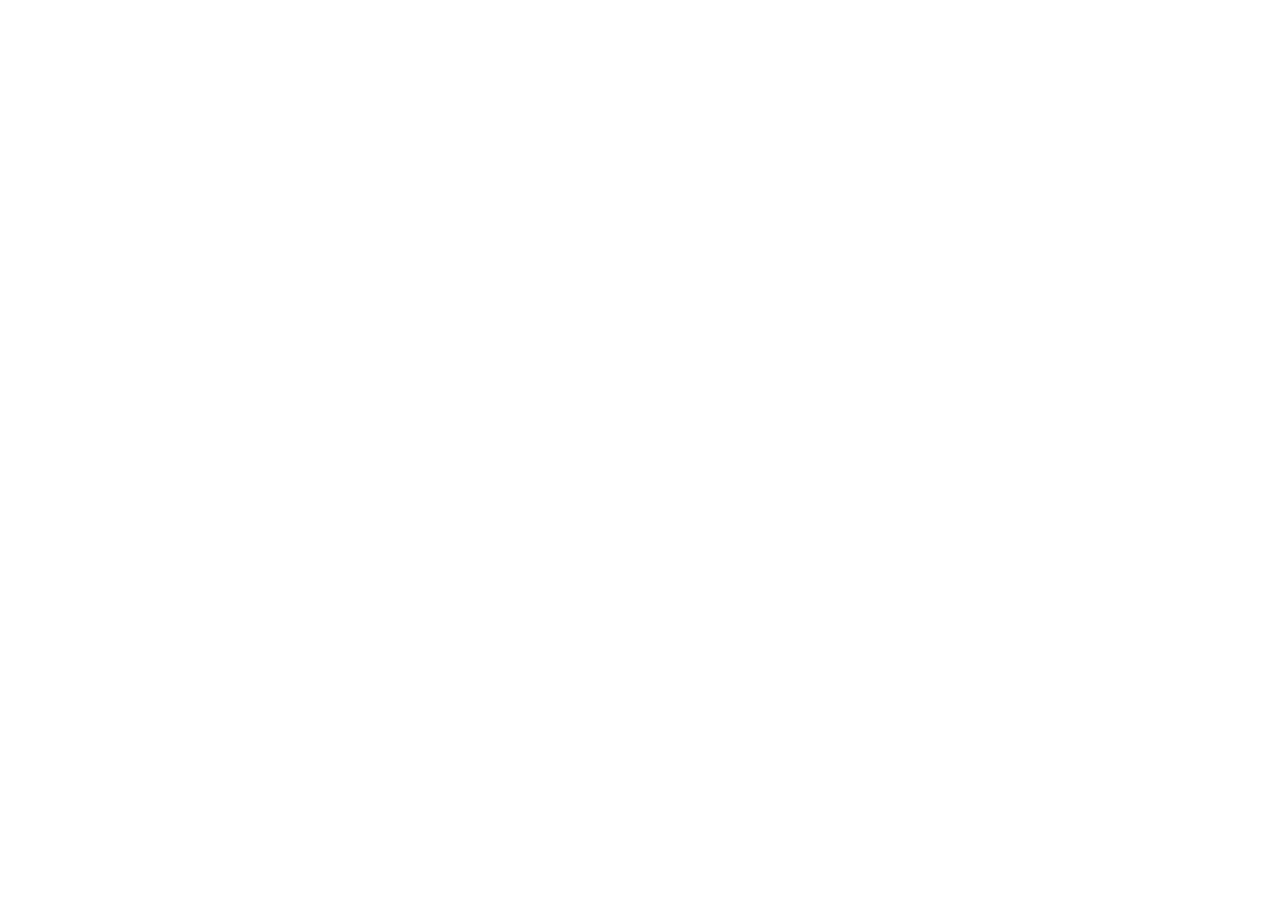
==== pacotes.html @ e69b7c59 "adicionando contatos reserva no projeto" ====
<!DOCTYPE html>
<html lang="pt-BR">
<head>
    <meta charset="UTF-8">
    <meta name="viewport" content="width=device-width, initial-scale=1.0">
    <title>Pacotes</title>
</head>
<body>

    <nav>

<a href="index.html"></a>

</nav>

</body>
</html>
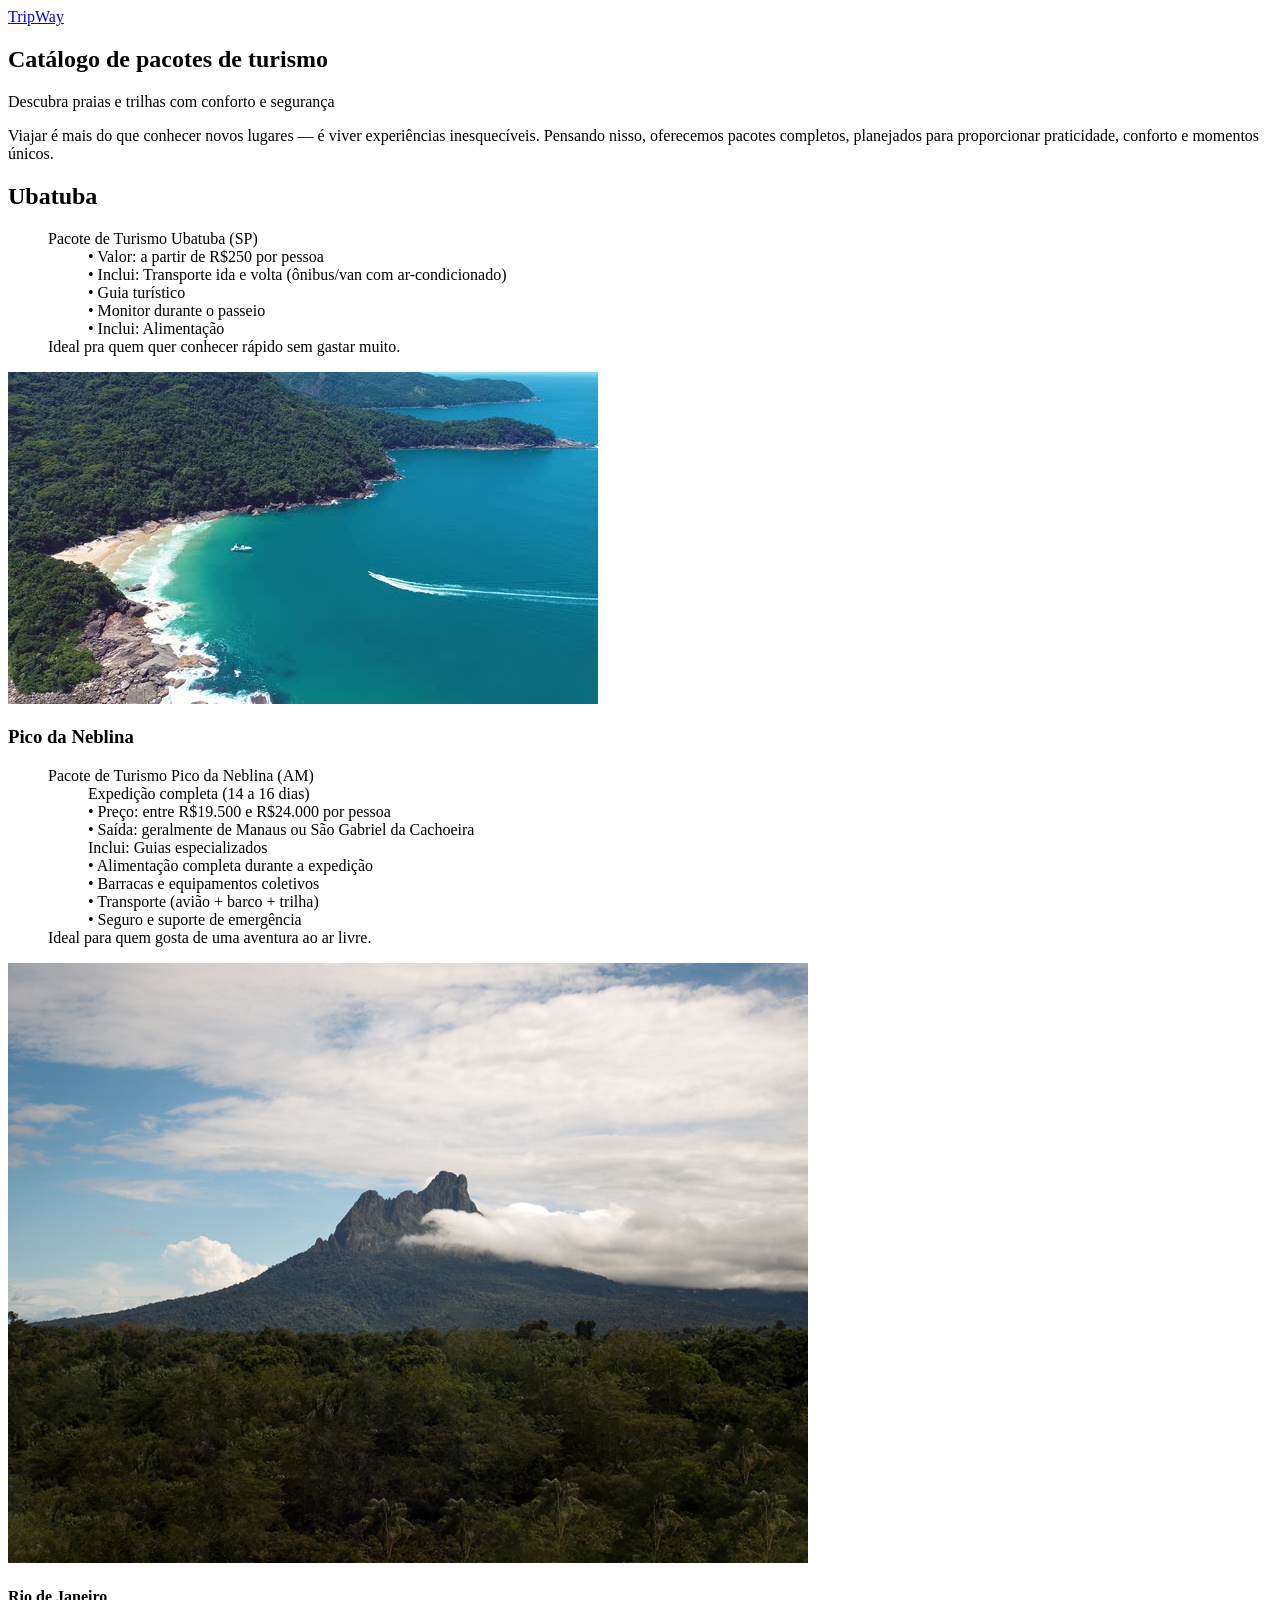
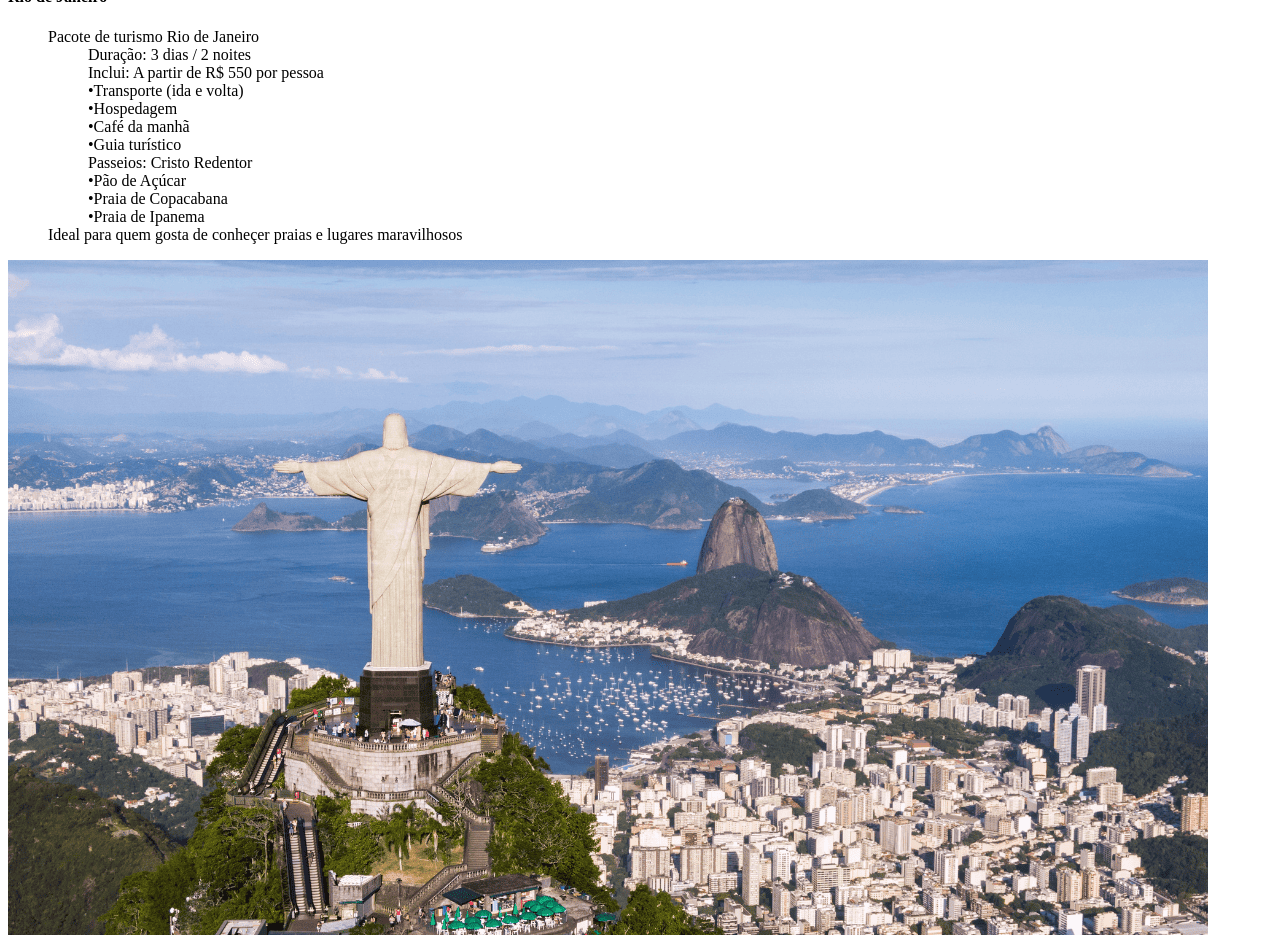
==== commit 2d2fe00a: "adicionando pacote-turismo" ====
--- a/pacotes.html
+++ b/pacotes.html
@@ -9,9 +9,58 @@
 
     <nav>
 
-<a href="index.html"></a>
+  <a href="index.html">TripWay</a>
+   
+    </nav>
+<main>
+    <section>
+<h1>Catálogo de pacotes de turismo</h1>
+<p>Descubra praias e trilhas com conforto e segurança</p>
+    <p>Viajar é mais do que conhecer novos lugares — é viver experiências inesquecíveis. Pensando nisso, oferecemos pacotes completos, planejados para proporcionar praticidade, conforto e momentos únicos.
+    </p>
 
-</nav>
+    <h2>Ubatuba</h2>
+    <ul>Pacote de Turismo Ubatuba (SP)
+<ul>• Valor: a partir de R$250 por pessoa</ul>  
+<ul>• Inclui: Transporte ida e volta (ônibus/van com ar-condicionado)</ul>
+<ul>• Guia turístico</ul>
+<ul>• Monitor durante o passeio </ul>
+<ul>• Inclui: Alimentação</ul>
+Ideal pra quem quer conhecer rápido sem gastar muito.</ul>
+<img src="images/ubatuba.jpg" alt="Foto de Ubatuba">
+    
+
+<h3>Pico da Neblina</h3>
+<ul>Pacote de Turismo Pico da Neblina (AM)
+<ul>Expedição completa (14 a 16 dias)</ul>
+<ul>• Preço: entre R$19.500 e R$24.000 por pessoa</ul>
+<ul>• Saída: geralmente de Manaus ou São Gabriel da Cachoeira</ul>
+<ul>Inclui: Guias especializados</ul>
+<ul>• Alimentação completa durante a expedição</ul>
+<ul>• Barracas e equipamentos coletivos</ul>
+<ul>• Transporte (avião + barco + trilha)</ul>
+<ul>• Seguro e suporte de emergência</ul>
+Ideal para quem gosta de uma aventura ao ar livre.</ul>
+<img src="images/PicoDaNeblina.jpg" alt="Foto do Pico Da Neblina">
+
+<h4>Rio de Janeiro</h4>
+    <ul>Pacote de turismo Rio de Janeiro
+<ul>Duração: 3 dias / 2 noites</ul>
+<ul>Inclui: A partir de R$ 550 por pessoa</ul>
+<ul>•Transporte (ida e volta)</ul>
+<ul>•Hospedagem</ul>
+<ul>•Café da manhã</ul>
+<ul>•Guia turístico</ul>
+<ul>Passeios: Cristo Redentor</ul>
+<ul>•Pão de Açúcar</ul>
+<ul>•Praia de Copacabana</ul>
+<ul>•Praia de Ipanema</ul> 
+Ideal para quem gosta de conheçer praias e lugares maravilhosos</ul>
+<img src="images/Rio-de-Janeiro.png" alt="Foto do Rio de Janeiro">
+</section>
+    
+</main>
+
 
 </body>
 </html>
